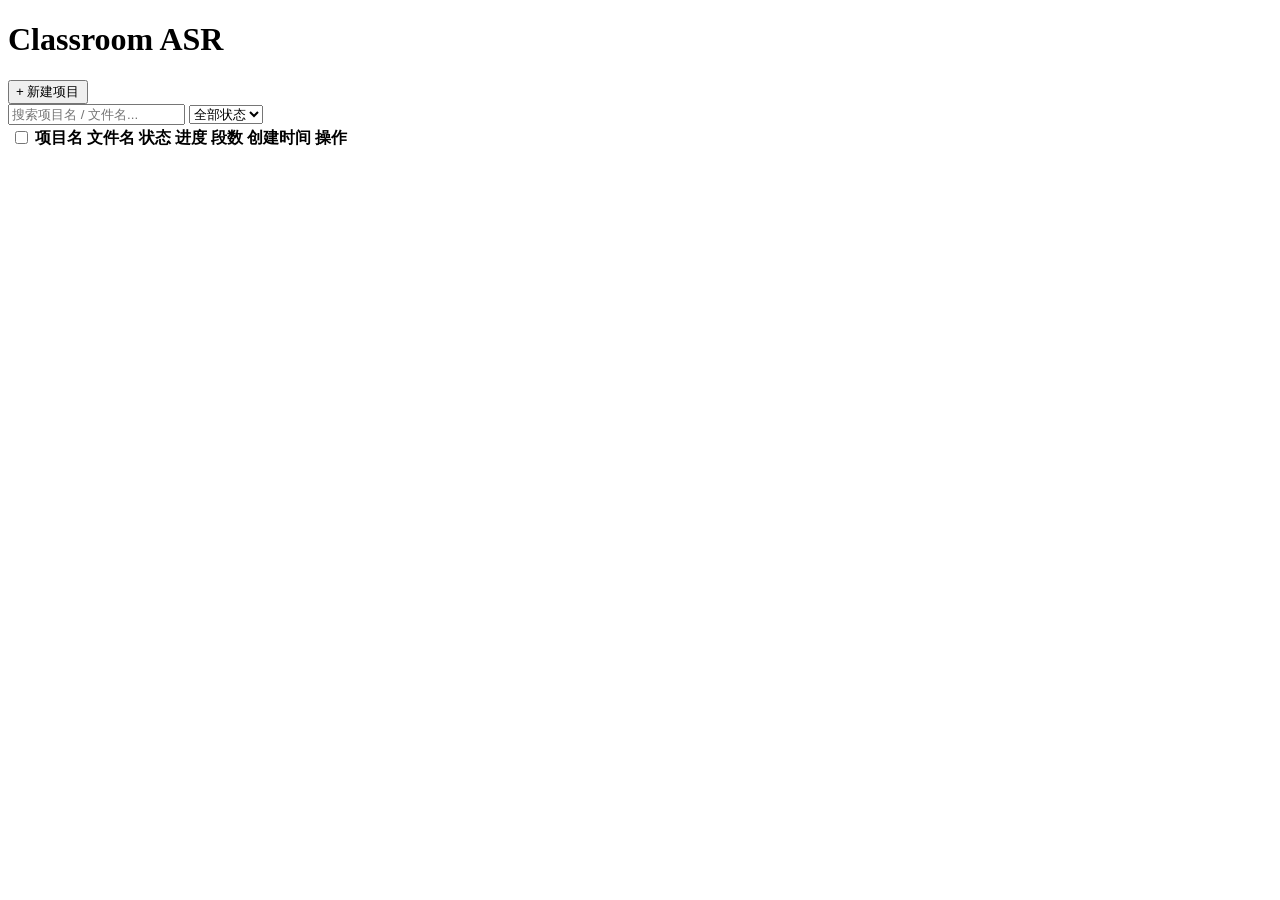
==== asr/web/static/index.html @ c7182197 "chore: 初始提交（review 基线，93 tests green） Co-Authored-By: Claude Code <noreply@anthropic.com>" ====
<!DOCTYPE html>
<html lang="zh-CN">
<head>
  <meta charset="UTF-8" />
  <title>Classroom ASR · 项目管理</title>
  <link rel="stylesheet" href="/static/style.css" />
</head>
<body>
  <main>
    <header class="page-header">
      <h1>Classroom ASR</h1>
      <button id="new-project-btn" type="button" class="primary">+ 新建项目</button>
    </header>

    <!-- 新建项目表单（默认折叠） -->
    <section id="upload-panel" hidden>
      <form id="upload-form">
        <label>
          项目名称（可选，留空用文件名）
          <input type="text" id="project-name-input" placeholder="如：第3章 神经网络" maxlength="80" />
        </label>
        <label>
          音视频文件
          <input type="file" id="file-input" name="file" accept="video/*,audio/*" required />
        </label>
        <div class="form-row">
          <label>
            质量档
            <select id="quality" name="quality">
              <option value="fast">fast（最快）</option>
              <option value="balanced" selected>balanced（默认）</option>
              <option value="high">high</option>
            </select>
          </label>
          <label class="checkbox">
            <input type="checkbox" id="diarize" name="diarize" />
            启用说话人分离
          </label>
        </div>
        <div class="form-actions">
          <button type="submit" id="submit-btn" class="primary">开始转写</button>
          <button type="button" id="cancel-upload-btn">取消</button>
        </div>
      </form>
    </section>

    <!-- 搜索 + 筛选 -->
    <section id="toolbar">
      <input type="search" id="search-input" placeholder="搜索项目名 / 文件名..." />
      <select id="status-filter">
        <option value="">全部状态</option>
        <option value="pending">等待中</option>
        <option value="running">处理中</option>
        <option value="done">已完成</option>
        <option value="failed">失败</option>
      </select>
      <span id="total-count" class="meta"></span>
    </section>

    <!-- 批量操作工具栏（默认隐藏） -->
    <section id="batch-toolbar" hidden>
      <span class="batch-info">已选 <strong id="selected-count">0</strong> 项</span>
      <button id="batch-export-btn" type="button" class="action-btn">📦 导出 ZIP</button>
      <button id="batch-delete-btn" type="button" class="action-btn danger">🗑 批量删除</button>
      <button id="batch-clear-btn" type="button" class="action-btn">取消选择</button>
    </section>

    <!-- 项目列表 -->
    <section id="projects-panel">
      <table id="projects-table">
        <thead>
          <tr>
            <th class="col-check"><input type="checkbox" id="select-all" /></th>
            <th>项目名</th>
            <th>文件名</th>
            <th>状态</th>
            <th>进度</th>
            <th>段数</th>
            <th>创建时间</th>
            <th>操作</th>
          </tr>
        </thead>
        <tbody id="projects-body">
        </tbody>
      </table>
      <div id="empty-state" hidden>
        <p>暂无项目。点击右上角"+ 新建项目"开始。</p>
      </div>
    </section>
  </main>

  <script src="/static/list.js"></script>
</body>
</html>
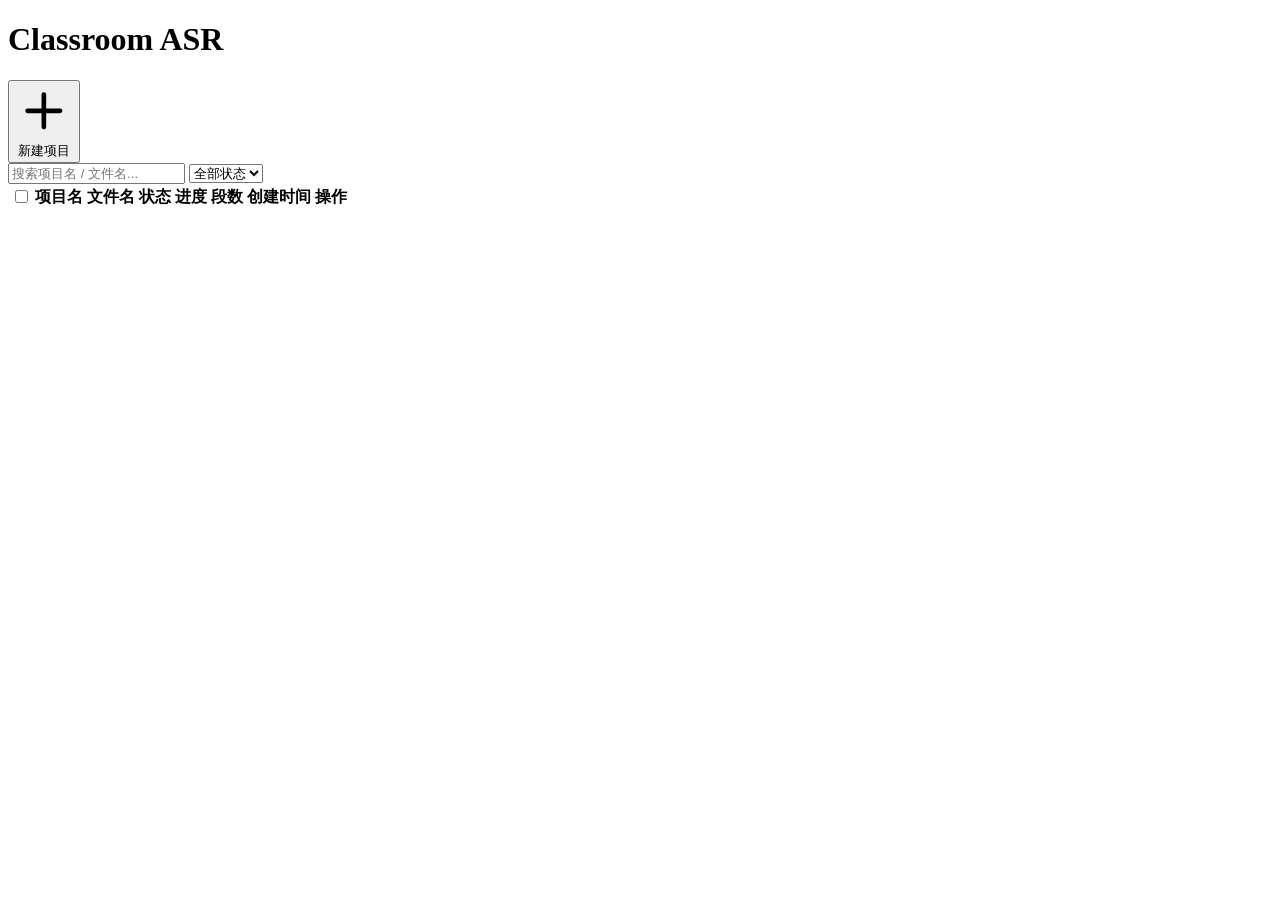
==== commit fe1ecc5a: "ui: 主页/任务页 UI/UX 升级（无障碍 + 微交互 + 拖放上传） 设计取舍：离线部署工具不引外部字体/图标 CDN（系统字体栈 + 内联 SVG）；浅色基调是既有资产，只做系统化不换肤。  " ====
--- a/asr/web/static/index.html
+++ b/asr/web/static/index.html
@@ -2,6 +2,7 @@
 <html lang="zh-CN">
 <head>
   <meta charset="UTF-8" />
+  <meta name="viewport" content="width=device-width, initial-scale=1" />
   <title>Classroom ASR · 项目管理</title>
   <link rel="stylesheet" href="/static/style.css" />
 </head>
@@ -9,7 +10,10 @@
   <main>
     <header class="page-header">
       <h1>Classroom ASR</h1>
-      <button id="new-project-btn" type="button" class="primary">+ 新建项目</button>
+      <button id="new-project-btn" type="button" class="primary">
+        <svg class="icon" viewBox="0 0 24 24" fill="none" stroke="currentColor" stroke-width="2" stroke-linecap="round" aria-hidden="true"><path d="M12 5v14M5 12h14"/></svg>
+        新建项目
+      </button>
     </header>
 
     <!-- 新建项目表单（默认折叠） -->
@@ -19,8 +23,10 @@
           项目名称（可选，留空用文件名）
           <input type="text" id="project-name-input" placeholder="如：第3章 神经网络" maxlength="80" />
         </label>
-        <label>
-          音视频文件
+        <label class="dropzone" id="dropzone">
+          <svg class="icon" viewBox="0 0 24 24" fill="none" stroke="currentColor" stroke-width="2" stroke-linecap="round" stroke-linejoin="round" aria-hidden="true"><path d="M21 15v4a2 2 0 0 1-2 2H5a2 2 0 0 1-2-2v-4"/><path d="m17 8-5-5-5 5"/><path d="M12 3v12"/></svg>
+          <span class="dz-main" id="dz-main">点击选择文件，或拖拽到此处</span>
+          <span class="dz-sub" id="dz-sub">支持 mp4 / mov / mp3 / wav 等音视频</span>
           <input type="file" id="file-input" name="file" accept="video/*,audio/*" required />
         </label>
         <div class="form-row">
@@ -46,8 +52,8 @@
 
     <!-- 搜索 + 筛选 -->
     <section id="toolbar">
-      <input type="search" id="search-input" placeholder="搜索项目名 / 文件名..." />
-      <select id="status-filter">
+      <input type="search" id="search-input" placeholder="搜索项目名 / 文件名..." aria-label="搜索项目" />
+      <select id="status-filter" aria-label="按状态筛选">
         <option value="">全部状态</option>
         <option value="pending">等待中</option>
         <option value="running">处理中</option>
@@ -60,8 +66,14 @@
     <!-- 批量操作工具栏（默认隐藏） -->
     <section id="batch-toolbar" hidden>
       <span class="batch-info">已选 <strong id="selected-count">0</strong> 项</span>
-      <button id="batch-export-btn" type="button" class="action-btn">📦 导出 ZIP</button>
-      <button id="batch-delete-btn" type="button" class="action-btn danger">🗑 批量删除</button>
+      <button id="batch-export-btn" type="button" class="action-btn">
+        <svg class="icon" viewBox="0 0 24 24" fill="none" stroke="currentColor" stroke-width="2" stroke-linecap="round" stroke-linejoin="round" aria-hidden="true"><rect x="2" y="3" width="20" height="5" rx="1"/><path d="M4 8v11a2 2 0 0 0 2 2h12a2 2 0 0 0 2-2V8"/><path d="M10 12h4"/></svg>
+        导出 ZIP
+      </button>
+      <button id="batch-delete-btn" type="button" class="action-btn danger">
+        <svg class="icon" viewBox="0 0 24 24" fill="none" stroke="currentColor" stroke-width="2" stroke-linecap="round" stroke-linejoin="round" aria-hidden="true"><path d="M3 6h18"/><path d="M19 6v14a2 2 0 0 1-2 2H7a2 2 0 0 1-2-2V6"/><path d="M8 6V4a2 2 0 0 1 2-2h4a2 2 0 0 1 2 2v2"/></svg>
+        批量删除
+      </button>
       <button id="batch-clear-btn" type="button" class="action-btn">取消选择</button>
     </section>
 
@@ -70,7 +82,7 @@
       <table id="projects-table">
         <thead>
           <tr>
-            <th class="col-check"><input type="checkbox" id="select-all" /></th>
+            <th class="col-check"><input type="checkbox" id="select-all" aria-label="全选" /></th>
             <th>项目名</th>
             <th>文件名</th>
             <th>状态</th>
@@ -84,7 +96,12 @@
         </tbody>
       </table>
       <div id="empty-state" hidden>
-        <p>暂无项目。点击右上角"+ 新建项目"开始。</p>
+        <svg class="icon" viewBox="0 0 24 24" fill="none" stroke="currentColor" stroke-width="1.5" stroke-linecap="round" stroke-linejoin="round" aria-hidden="true"><path d="M14 2H6a2 2 0 0 0-2 2v16a2 2 0 0 0 2 2h12a2 2 0 0 0 2-2V8z"/><path d="M14 2v6h6"/><path d="M16 13H8"/><path d="M16 17H8"/><path d="M10 9H8"/></svg>
+        <p>还没有转写项目<br />上传一段课堂录音，约 2~3 分钟后就能看到第一段文字。</p>
+        <button type="button" class="primary" id="empty-new-btn">
+          <svg class="icon" viewBox="0 0 24 24" fill="none" stroke="currentColor" stroke-width="2" stroke-linecap="round" aria-hidden="true"><path d="M12 5v14M5 12h14"/></svg>
+          新建第一个项目
+        </button>
       </div>
     </section>
   </main>
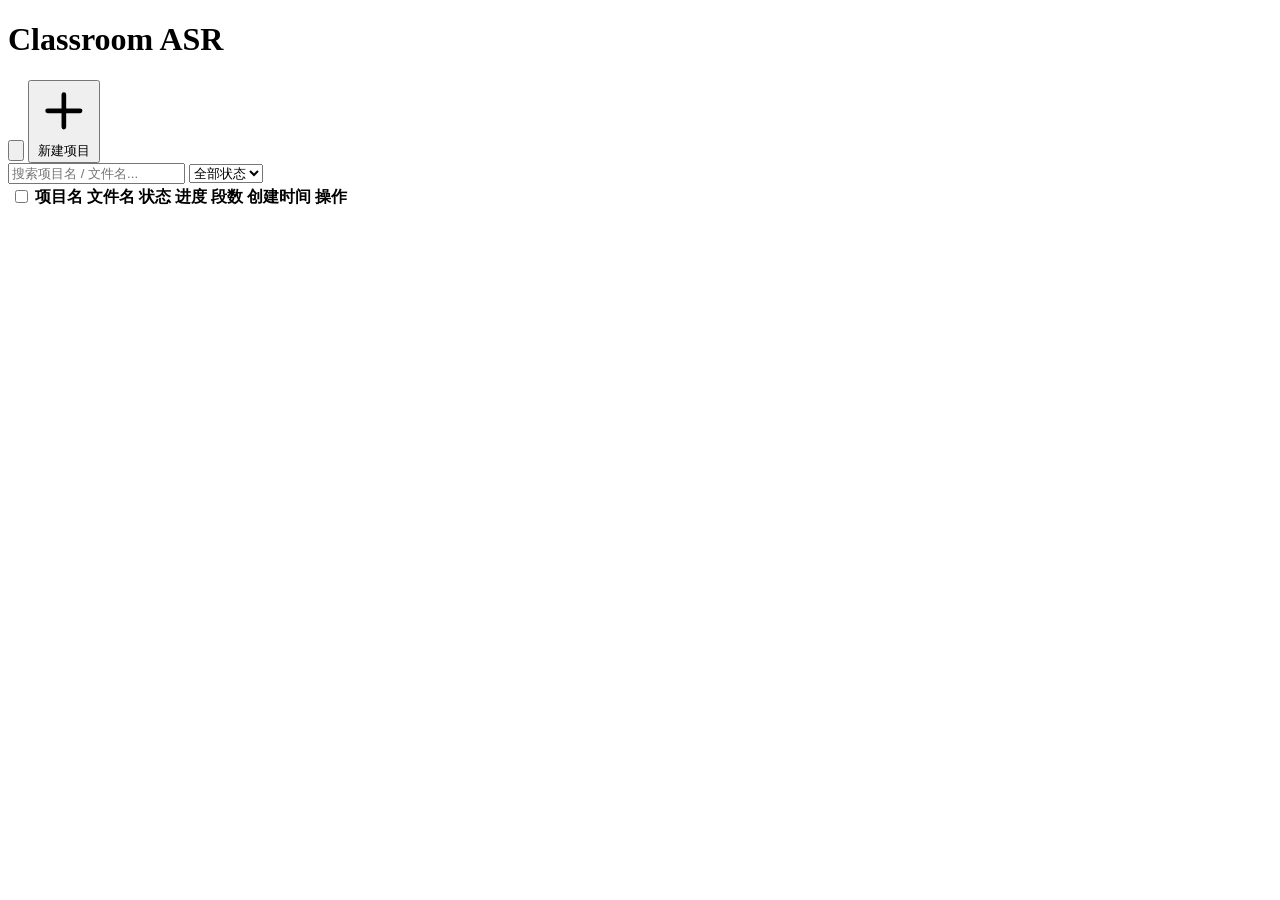
==== commit 4a9555c8: "feat(web): 主题三态切换按钮（跟随系统 → 浅色 → 深色） 深色模式此前只跟随系统 prefers-color-scheme，无法手动切换。 两页 header 加图标按钮循环三态，loc" ====
--- a/asr/web/static/index.html
+++ b/asr/web/static/index.html
@@ -5,15 +5,27 @@
   <meta name="viewport" content="width=device-width, initial-scale=1" />
   <title>Classroom ASR · 项目管理</title>
   <link rel="stylesheet" href="/static/style.css" />
+  <!-- 首帧前应用已存的主题选择，避免闪一下错误配色（theme.js 见 body 末尾） -->
+  <script>
+    try {
+      var t = localStorage.getItem("theme");
+      if (t === "dark" || t === "light") document.documentElement.setAttribute("data-theme", t);
+    } catch (e) { /* localStorage 不可用就跟随系统 */ }
+  </script>
 </head>
 <body>
   <main>
     <header class="page-header">
       <h1>Classroom ASR</h1>
-      <button id="new-project-btn" type="button" class="primary">
-        <svg class="icon" viewBox="0 0 24 24" fill="none" stroke="currentColor" stroke-width="2" stroke-linecap="round" aria-hidden="true"><path d="M12 5v14M5 12h14"/></svg>
-        新建项目
-      </button>
+      <div class="header-actions">
+        <button id="theme-toggle" type="button" class="theme-toggle" aria-label="切换主题">
+          <svg class="icon" viewBox="0 0 24 24" fill="none" stroke="currentColor" stroke-width="2" stroke-linecap="round" stroke-linejoin="round" aria-hidden="true"><rect x="2" y="3" width="20" height="14" rx="2"/><path d="M8 21h8"/><path d="M12 17v4"/></svg>
+        </button>
+        <button id="new-project-btn" type="button" class="primary">
+          <svg class="icon" viewBox="0 0 24 24" fill="none" stroke="currentColor" stroke-width="2" stroke-linecap="round" aria-hidden="true"><path d="M12 5v14M5 12h14"/></svg>
+          新建项目
+        </button>
+      </div>
     </header>
 
     <!-- 新建项目表单（默认折叠） -->
@@ -106,6 +118,7 @@
     </section>
   </main>
 
+  <script src="/static/theme.js"></script>
   <script src="/static/list.js"></script>
 </body>
 </html>
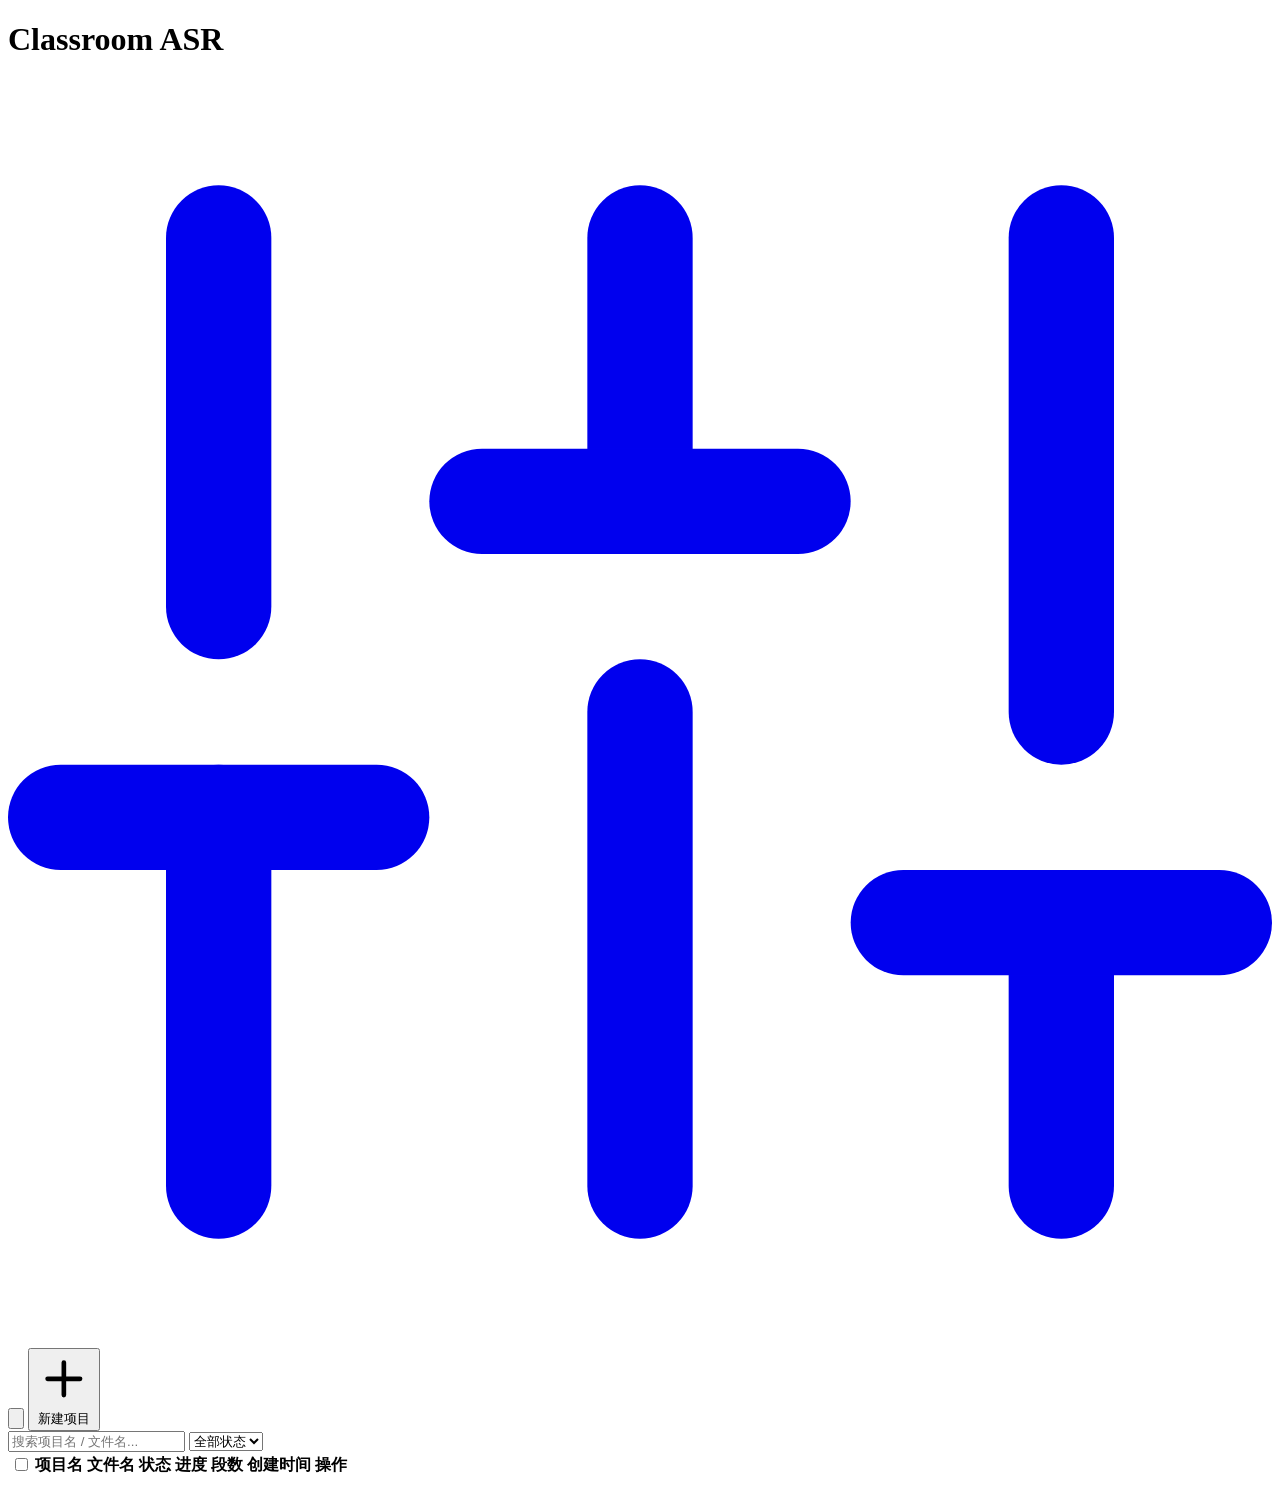
==== commit c09e5767: "feat(web): LLM 设置页——页面配置、测试连接、未配置跳转 - /settings 页面：读写 config.yaml llm 节（GET/POST /api/llm/settings），" ====
--- a/asr/web/static/index.html
+++ b/asr/web/static/index.html
@@ -18,6 +18,9 @@
     <header class="page-header">
       <h1>Classroom ASR</h1>
       <div class="header-actions">
+        <a href="/settings" class="theme-toggle" aria-label="设置" title="设置（LLM / AI 反馈）">
+          <svg class="icon" viewBox="0 0 24 24" fill="none" stroke="currentColor" stroke-width="2" stroke-linecap="round" stroke-linejoin="round" aria-hidden="true"><line x1="4" y1="21" x2="4" y2="14"/><line x1="4" y1="10" x2="4" y2="3"/><line x1="12" y1="21" x2="12" y2="12"/><line x1="12" y1="8" x2="12" y2="3"/><line x1="20" y1="21" x2="20" y2="16"/><line x1="20" y1="12" x2="20" y2="3"/><line x1="1" y1="14" x2="7" y2="14"/><line x1="9" y1="8" x2="15" y2="8"/><line x1="17" y1="16" x2="23" y2="16"/></svg>
+        </a>
         <button id="theme-toggle" type="button" class="theme-toggle" aria-label="切换主题">
           <svg class="icon" viewBox="0 0 24 24" fill="none" stroke="currentColor" stroke-width="2" stroke-linecap="round" stroke-linejoin="round" aria-hidden="true"><rect x="2" y="3" width="20" height="14" rx="2"/><path d="M8 21h8"/><path d="M12 17v4"/></svg>
         </button>
@@ -38,9 +41,18 @@
         <label class="dropzone" id="dropzone">
           <svg class="icon" viewBox="0 0 24 24" fill="none" stroke="currentColor" stroke-width="2" stroke-linecap="round" stroke-linejoin="round" aria-hidden="true"><path d="M21 15v4a2 2 0 0 1-2 2H5a2 2 0 0 1-2-2v-4"/><path d="m17 8-5-5-5 5"/><path d="M12 3v12"/></svg>
           <span class="dz-main" id="dz-main">点击选择文件，或拖拽到此处</span>
-          <span class="dz-sub" id="dz-sub">支持 mp4 / mov / mp3 / wav 等音视频</span>
-          <input type="file" id="file-input" name="file" accept="video/*,audio/*" required />
+          <span class="dz-sub" id="dz-sub">支持 mp4 / mov / mp3 / wav 等音视频；多段自动拼接音轨连续转写</span>
+          <input type="file" id="file-input" name="file" accept="video/*,audio/*" required multiple />
         </label>
+
+        <!-- 多段拼接（选中 ≥2 个文件时出现，只管顺序，别的一概不管） -->
+        <div id="merge-panel" hidden>
+          <div class="merge-block">
+            <span class="merge-block-title">已选 <strong id="parts-count">0</strong> 段（按此顺序拼接音轨）</span>
+            <ul id="parts-list" aria-label="段落列表"></ul>
+          </div>
+        </div>
+
         <div class="form-row">
           <label>
             质量档
@@ -53,6 +65,11 @@
           <label class="checkbox">
             <input type="checkbox" id="diarize" name="diarize" />
             启用说话人分离
+          </label>
+          <!-- 默认整个藏起来：list.js 探测到 llm 配置才显示——没配置的用户不该看到死开关 -->
+          <label class="checkbox" id="ai-feedback-block" hidden>
+            <input type="checkbox" id="ai-feedback" name="ai_feedback" />
+            AI 反馈（点评 + 优化稿）
           </label>
         </div>
         <div class="form-actions">
